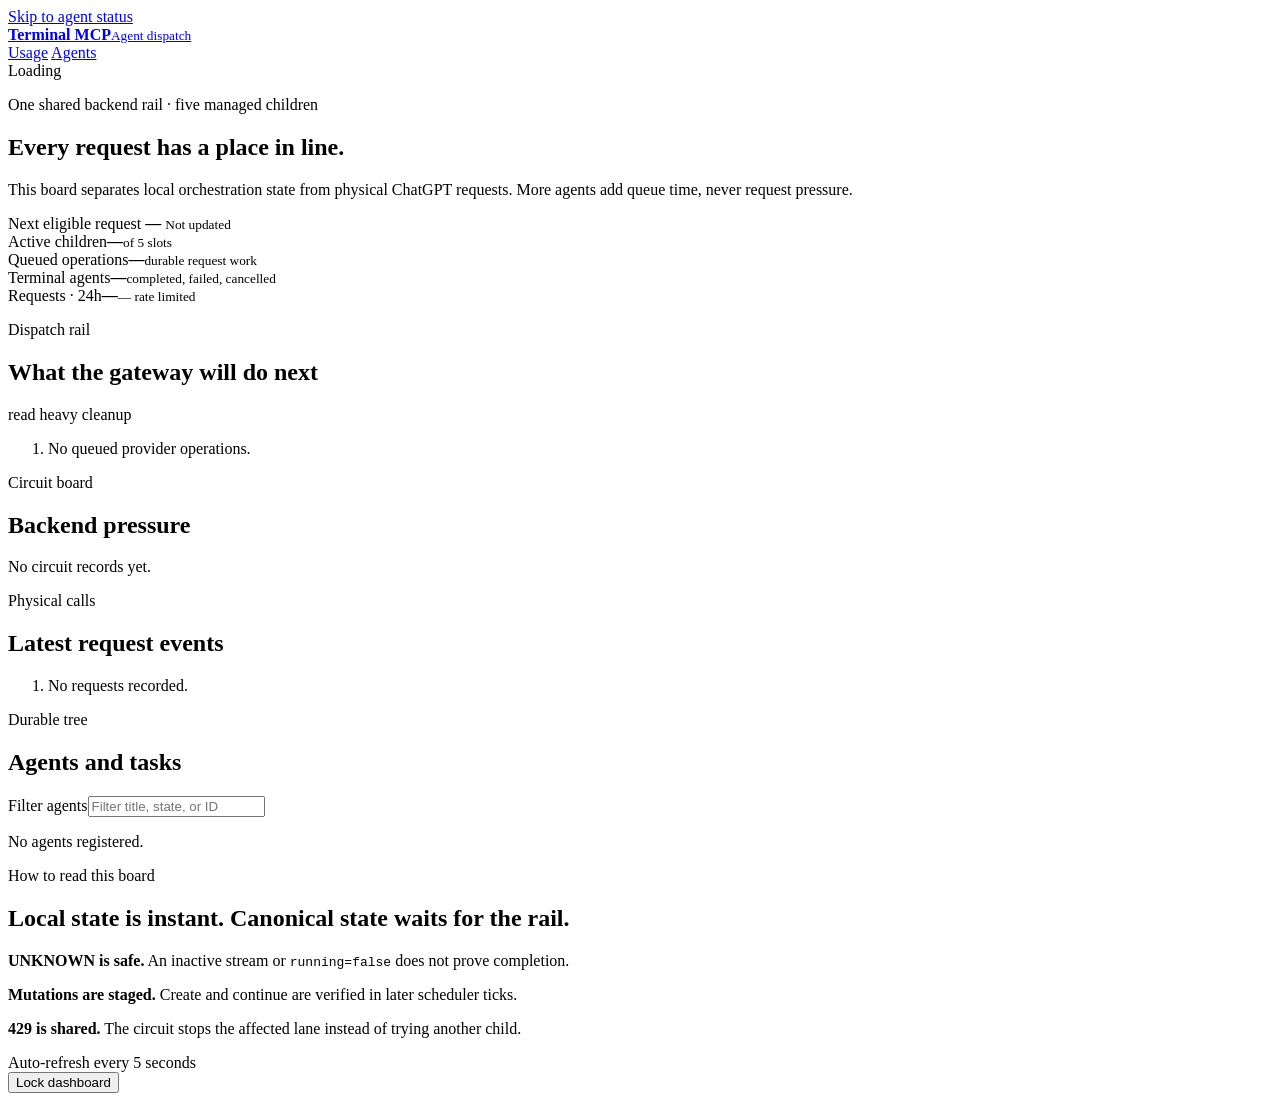
==== dashboard/agents.html @ 346f7f0f "Replace agent sync with durable gateway" ====
<!doctype html>
<html lang="en">
<head>
  <meta charset="utf-8">
  <meta name="viewport" content="width=device-width, initial-scale=1, viewport-fit=cover">
  <meta name="theme-color" content="#d9d4c8">
  <title>Terminal MCP · Agent dispatch</title>
  <link rel="stylesheet" href="/dashboard/assets/agents.css">
  <script src="/dashboard/assets/agents.js" defer></script>
</head>
<body>
  <a class="skip-link" href="#main">Skip to agent status</a>
  <div class="shell">
    <header class="masthead">
      <a class="identity" href="/dashboard/agents" aria-label="Terminal MCP agent dispatch">
        <span class="signal" aria-hidden="true"><i></i><i></i><i></i></span>
        <span><strong>Terminal MCP</strong><small>Agent dispatch</small></span>
      </a>
      <nav aria-label="Dashboard sections">
        <a href="/dashboard">Usage</a>
        <a href="/dashboard/agents" aria-current="page">Agents</a>
      </nav>
      <div id="connection" class="connection" data-state="loading" aria-live="polite">
        <i></i><span>Loading</span>
      </div>
    </header>

    <main id="main">
      <section class="dispatch-head">
        <div>
          <p class="eyebrow">One shared backend rail · five managed children</p>
          <h1>Every request has a place in line.</h1>
          <p class="intro">This board separates local orchestration state from physical ChatGPT requests. More agents add queue time, never request pressure.</p>
        </div>
        <div class="next-slot" aria-labelledby="nextSlotLabel">
          <span id="nextSlotLabel">Next eligible request</span>
          <strong id="nextSlot">—</strong>
          <small id="generatedAt">Not updated</small>
        </div>
      </section>

      <section class="capacity" aria-label="Agent capacity and queue totals">
        <article><span>Active children</span><strong id="activeChildren">—</strong><small id="capacityLimit">of 5 slots</small></article>
        <article><span>Queued operations</span><strong id="queuedOperations">—</strong><small>durable request work</small></article>
        <article><span>Terminal agents</span><strong id="terminalAgents">—</strong><small>completed, failed, cancelled</small></article>
        <article><span>Requests · 24h</span><strong id="requestCount">—</strong><small id="rateLimitedCount">— rate limited</small></article>
      </section>

      <section class="rail-section" aria-labelledby="railTitle">
        <div class="section-head">
          <div><p class="eyebrow">Dispatch rail</p><h2 id="railTitle">What the gateway will do next</h2></div>
          <span class="legend"><i class="read"></i>read <i class="heavy"></i>heavy <i class="cleanup"></i>cleanup</span>
        </div>
        <ol id="operationRail" class="operation-rail" aria-live="polite">
          <li class="empty">No queued provider operations.</li>
        </ol>
      </section>

      <div class="split">
        <section class="circuit-section" aria-labelledby="circuitTitle">
          <div class="section-head compact"><div><p class="eyebrow">Circuit board</p><h2 id="circuitTitle">Backend pressure</h2></div></div>
          <div id="circuits" class="circuits"><p class="empty">No circuit records yet.</p></div>
        </section>

        <section class="request-section" aria-labelledby="requestTitle">
          <div class="section-head compact"><div><p class="eyebrow">Physical calls</p><h2 id="requestTitle">Latest request events</h2></div></div>
          <ol id="requestRail" class="request-rail"><li class="empty">No requests recorded.</li></ol>
        </section>
      </div>

      <section class="agent-section" aria-labelledby="agentTitle">
        <div class="section-head agent-heading">
          <div><p class="eyebrow">Durable tree</p><h2 id="agentTitle">Agents and tasks</h2></div>
          <label><span class="sr-only">Filter agents</span><input id="agentFilter" type="search" placeholder="Filter title, state, or ID" autocomplete="off"></label>
        </div>
        <div id="agentList" class="agent-list" aria-live="polite"><p class="empty">No agents registered.</p></div>
      </section>

      <section class="principle" aria-labelledby="principleTitle">
        <p class="eyebrow">How to read this board</p>
        <h2 id="principleTitle">Local state is instant. Canonical state waits for the rail.</h2>
        <div>
          <p><strong>UNKNOWN is safe.</strong> An inactive stream or <code>running=false</code> does not prove completion.</p>
          <p><strong>Mutations are staged.</strong> Create and continue are verified in later scheduler ticks.</p>
          <p><strong>429 is shared.</strong> The circuit stops the affected lane instead of trying another child.</p>
        </div>
      </section>
    </main>

    <footer>
      <span>Auto-refresh every 5 seconds</span>
      <form method="post" action="/dashboard/logout"><button type="submit">Lock dashboard</button></form>
    </footer>
  </div>
</body>
</html>
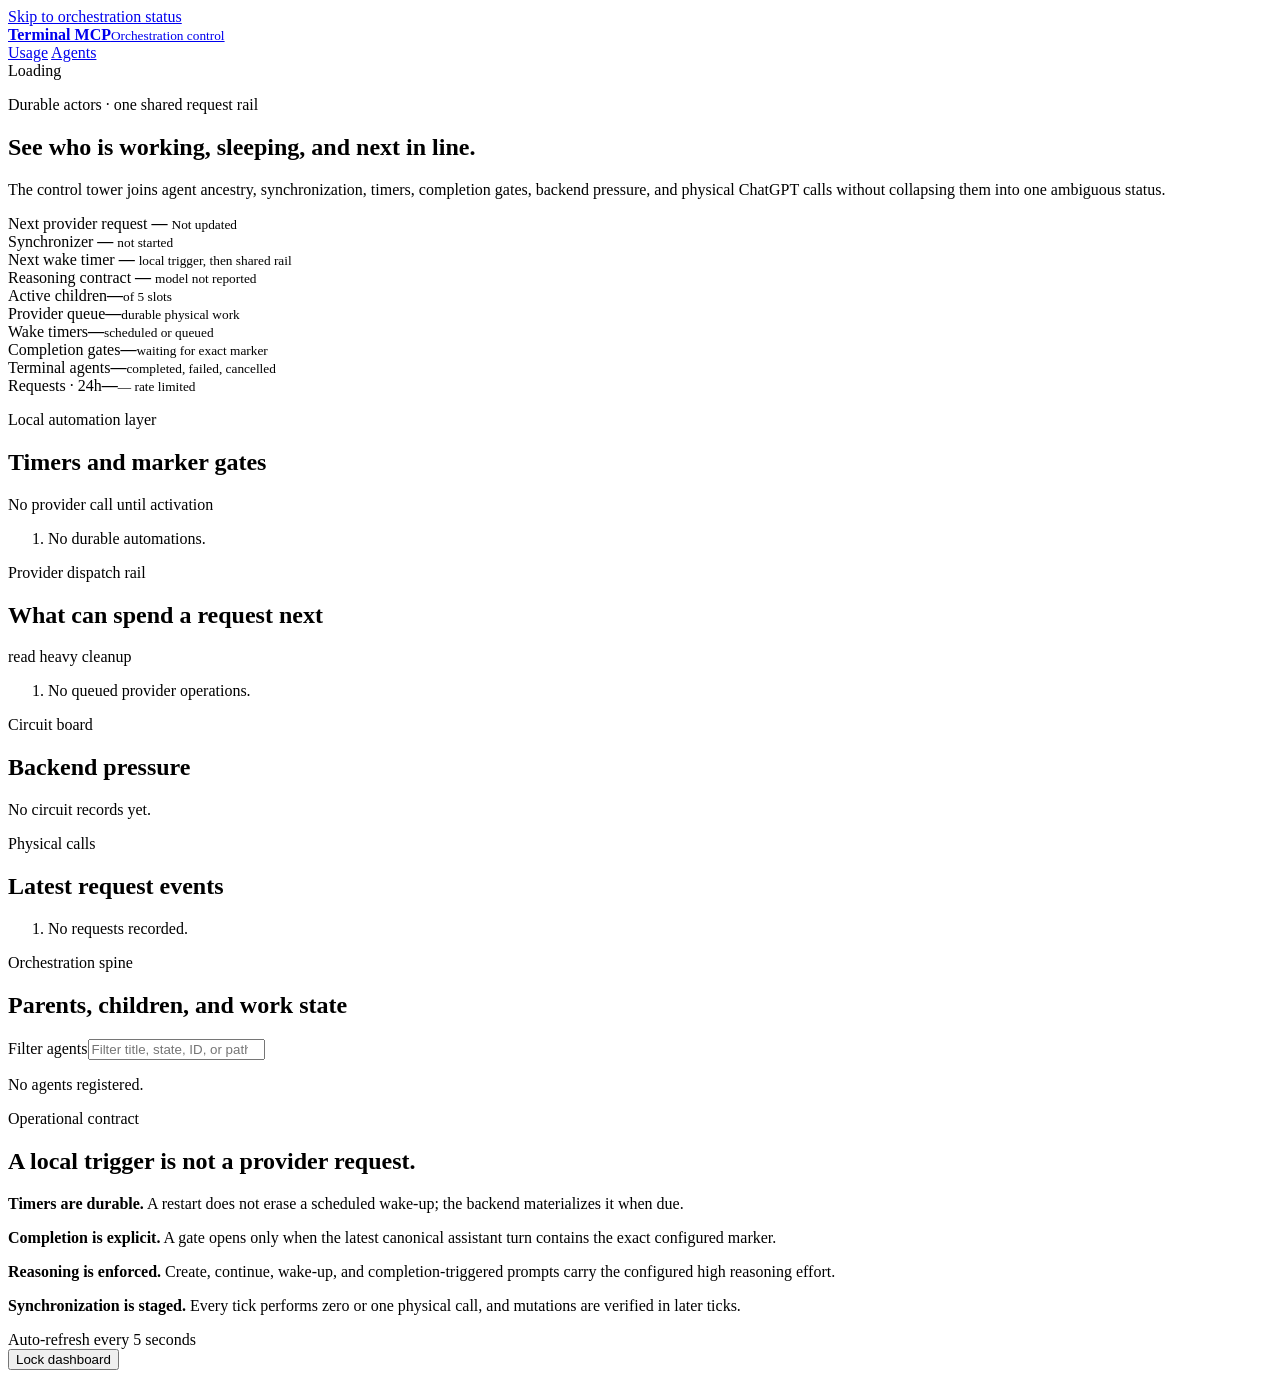
==== commit 78119ca9: "Add durable agent automation and control tower" ====
--- a/dashboard/agents.html
+++ b/dashboard/agents.html
@@ -3,18 +3,18 @@
 <head>
   <meta charset="utf-8">
   <meta name="viewport" content="width=device-width, initial-scale=1, viewport-fit=cover">
-  <meta name="theme-color" content="#d9d4c8">
-  <title>Terminal MCP · Agent dispatch</title>
+  <meta name="theme-color" content="#d7d2c6">
+  <title>Terminal MCP · Orchestration control</title>
   <link rel="stylesheet" href="/dashboard/assets/agents.css">
   <script src="/dashboard/assets/agents.js" defer></script>
 </head>
 <body>
-  <a class="skip-link" href="#main">Skip to agent status</a>
+  <a class="skip-link" href="#main">Skip to orchestration status</a>
   <div class="shell">
     <header class="masthead">
-      <a class="identity" href="/dashboard/agents" aria-label="Terminal MCP agent dispatch">
+      <a class="identity" href="/dashboard/agents" aria-label="Terminal MCP orchestration control">
         <span class="signal" aria-hidden="true"><i></i><i></i><i></i></span>
-        <span><strong>Terminal MCP</strong><small>Agent dispatch</small></span>
+        <span><strong>Terminal MCP</strong><small>Orchestration control</small></span>
       </a>
       <nav aria-label="Dashboard sections">
         <a href="/dashboard">Usage</a>
@@ -28,27 +28,57 @@
     <main id="main">
       <section class="dispatch-head">
         <div>
-          <p class="eyebrow">One shared backend rail · five managed children</p>
-          <h1>Every request has a place in line.</h1>
-          <p class="intro">This board separates local orchestration state from physical ChatGPT requests. More agents add queue time, never request pressure.</p>
+          <p class="eyebrow">Durable actors · one shared request rail</p>
+          <h1>See who is working, sleeping, and next in line.</h1>
+          <p class="intro">The control tower joins agent ancestry, synchronization, timers, completion gates, backend pressure, and physical ChatGPT calls without collapsing them into one ambiguous status.</p>
         </div>
         <div class="next-slot" aria-labelledby="nextSlotLabel">
-          <span id="nextSlotLabel">Next eligible request</span>
+          <span id="nextSlotLabel">Next provider request</span>
           <strong id="nextSlot">—</strong>
           <small id="generatedAt">Not updated</small>
         </div>
       </section>
 
-      <section class="capacity" aria-label="Agent capacity and queue totals">
+      <section class="sync-strip" aria-label="Synchronization and reasoning status">
+        <article>
+          <span>Synchronizer</span>
+          <strong id="syncState">—</strong>
+          <small id="lastSync">not started</small>
+        </article>
+        <article>
+          <span>Next wake timer</span>
+          <strong id="nextWake">—</strong>
+          <small>local trigger, then shared rail</small>
+        </article>
+        <article>
+          <span>Reasoning contract</span>
+          <strong id="reasoningMode">—</strong>
+          <small id="reasoningModel">model not reported</small>
+        </article>
+      </section>
+
+      <section class="capacity" aria-label="Agent, queue, and automation totals">
         <article><span>Active children</span><strong id="activeChildren">—</strong><small id="capacityLimit">of 5 slots</small></article>
-        <article><span>Queued operations</span><strong id="queuedOperations">—</strong><small>durable request work</small></article>
+        <article><span>Provider queue</span><strong id="queuedOperations">—</strong><small>durable physical work</small></article>
+        <article><span>Wake timers</span><strong id="scheduledWakeups">—</strong><small>scheduled or queued</small></article>
+        <article><span>Completion gates</span><strong id="completionTriggers">—</strong><small>waiting for exact marker</small></article>
         <article><span>Terminal agents</span><strong id="terminalAgents">—</strong><small>completed, failed, cancelled</small></article>
         <article><span>Requests · 24h</span><strong id="requestCount">—</strong><small id="rateLimitedCount">— rate limited</small></article>
       </section>
 
+      <section class="automation-section" aria-labelledby="automationTitle">
+        <div class="section-head">
+          <div><p class="eyebrow">Local automation layer</p><h2 id="automationTitle">Timers and marker gates</h2></div>
+          <span class="section-note">No provider call until activation</span>
+        </div>
+        <ol id="automationRail" class="automation-rail" aria-live="polite">
+          <li class="empty">No durable automations.</li>
+        </ol>
+      </section>
+
       <section class="rail-section" aria-labelledby="railTitle">
         <div class="section-head">
-          <div><p class="eyebrow">Dispatch rail</p><h2 id="railTitle">What the gateway will do next</h2></div>
+          <div><p class="eyebrow">Provider dispatch rail</p><h2 id="railTitle">What can spend a request next</h2></div>
           <span class="legend"><i class="read"></i>read <i class="heavy"></i>heavy <i class="cleanup"></i>cleanup</span>
         </div>
         <ol id="operationRail" class="operation-rail" aria-live="polite">
@@ -70,19 +100,20 @@
 
       <section class="agent-section" aria-labelledby="agentTitle">
         <div class="section-head agent-heading">
-          <div><p class="eyebrow">Durable tree</p><h2 id="agentTitle">Agents and tasks</h2></div>
-          <label><span class="sr-only">Filter agents</span><input id="agentFilter" type="search" placeholder="Filter title, state, or ID" autocomplete="off"></label>
+          <div><p class="eyebrow">Orchestration spine</p><h2 id="agentTitle">Parents, children, and work state</h2></div>
+          <label><span class="sr-only">Filter agents</span><input id="agentFilter" type="search" placeholder="Filter title, state, ID, or path" autocomplete="off"></label>
         </div>
         <div id="agentList" class="agent-list" aria-live="polite"><p class="empty">No agents registered.</p></div>
       </section>
 
       <section class="principle" aria-labelledby="principleTitle">
-        <p class="eyebrow">How to read this board</p>
-        <h2 id="principleTitle">Local state is instant. Canonical state waits for the rail.</h2>
+        <p class="eyebrow">Operational contract</p>
+        <h2 id="principleTitle">A local trigger is not a provider request.</h2>
         <div>
-          <p><strong>UNKNOWN is safe.</strong> An inactive stream or <code>running=false</code> does not prove completion.</p>
-          <p><strong>Mutations are staged.</strong> Create and continue are verified in later scheduler ticks.</p>
-          <p><strong>429 is shared.</strong> The circuit stops the affected lane instead of trying another child.</p>
+          <p><strong>Timers are durable.</strong> A restart does not erase a scheduled wake-up; the backend materializes it when due.</p>
+          <p><strong>Completion is explicit.</strong> A gate opens only when the latest canonical assistant turn contains the exact configured marker.</p>
+          <p><strong>Reasoning is enforced.</strong> Create, continue, wake-up, and completion-triggered prompts carry the configured high reasoning effort.</p>
+          <p><strong>Synchronization is staged.</strong> Every tick performs zero or one physical call, and mutations are verified in later ticks.</p>
         </div>
       </section>
     </main>
